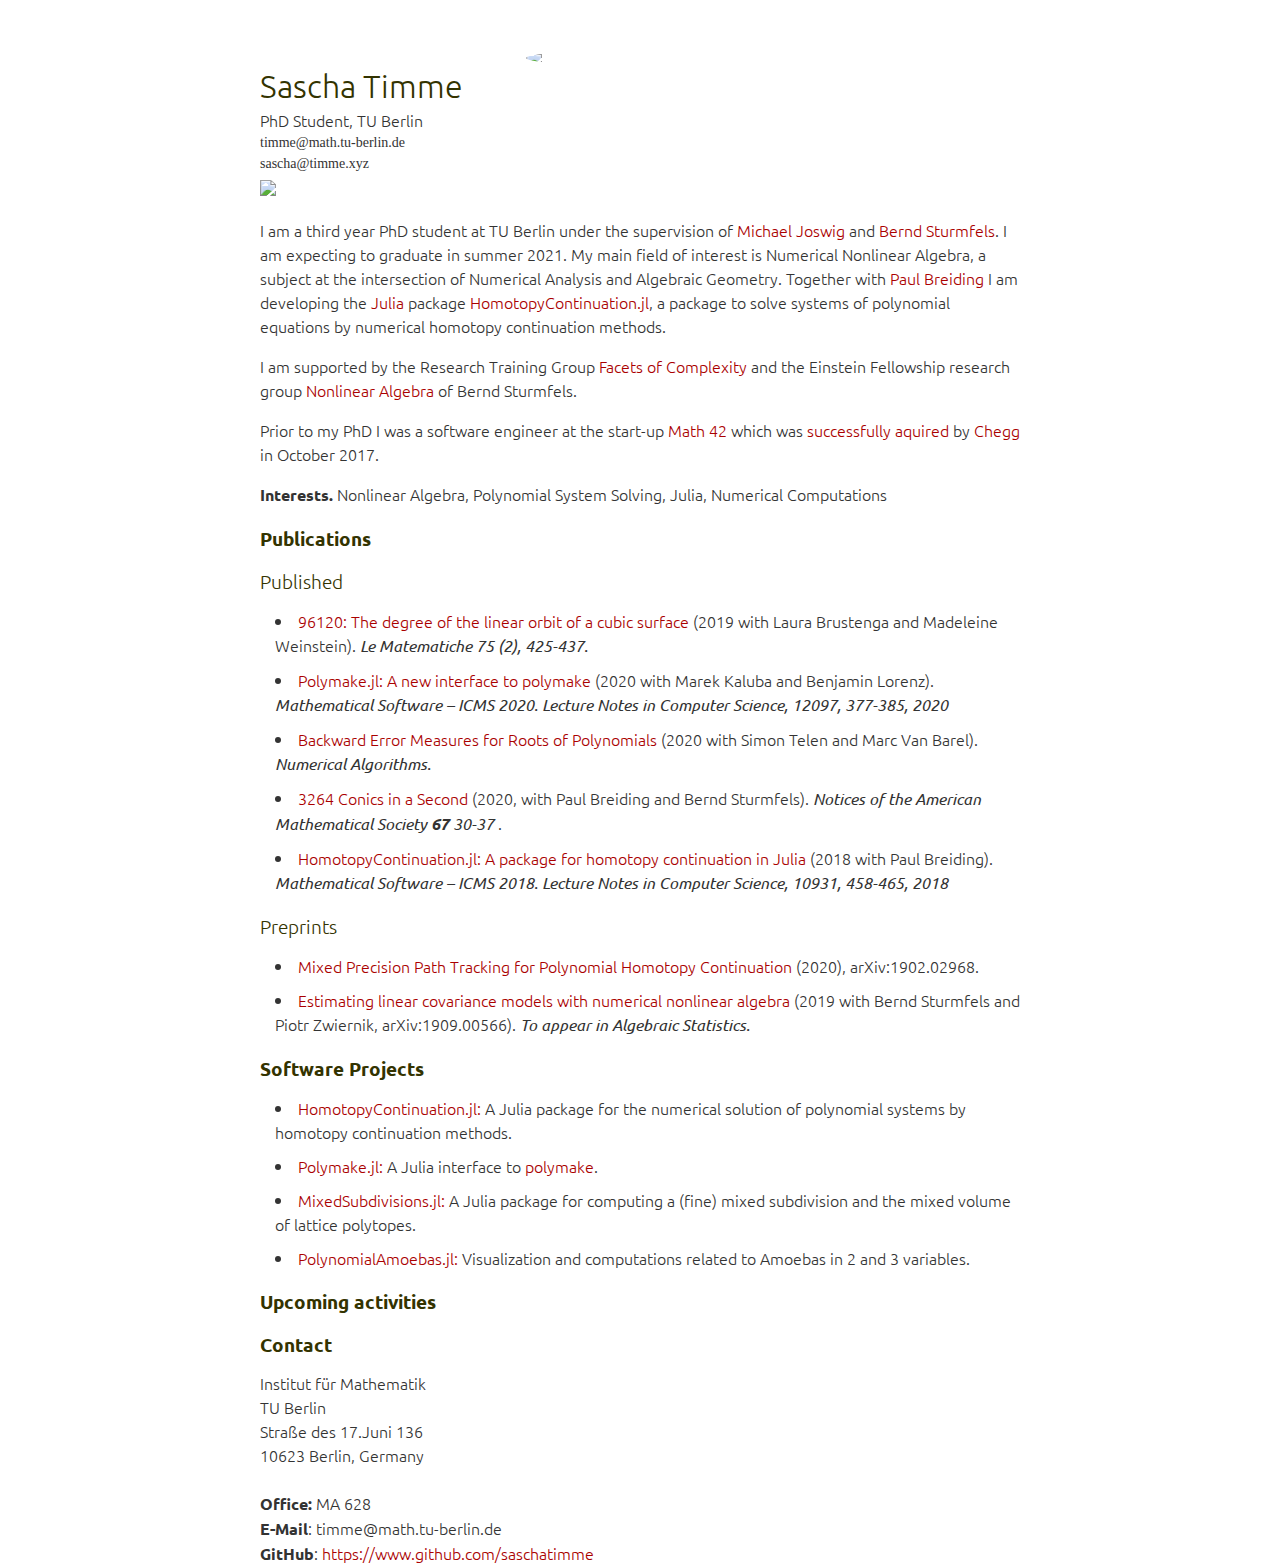
==== index.html @ 28cc958f "Deploy sascha.timme.xyz to github.com/saschatimme/saschatimme.github.io.git:master" ====
<!DOCTYPE html>
<html>
<head>
	<meta name="generator" content="Hugo 0.50" />
	<meta charset="utf-8" />
	<meta http-equiv="X-UA-Compatible" content="IE=edge"><title>Sascha Timme- PhD Student</title>
	<script async src="https://www.googletagmanager.com/gtag/js?id=UA-158120596-1"></script>
	<script>
		window.dataLayer = window.dataLayer || [];
		function gtag(){dataLayer.push(arguments);}
		gtag('js', new Date());

		gtag('config', 'UA-158120596-1');
	</script>


	<link rel="apple-touch-icon" sizes="180x180" href="apple-touch-icon.png">
	<link rel="icon" type="image/png" sizes="32x32" href="favicon-32x32.png">
	<link rel="icon" type="image/png" sizes="16x16" href="favicon-16x16.png">
	<link rel="manifest" href="site.webmanifest">
	<link rel="mask-icon" href="safari-pinned-tab.svg" color="#5bbad5">
	<meta name="msapplication-TileColor" content="#da532c">
	<meta name="theme-color" content="#ffffff">

	<meta name="viewport" content="width=device-width, initial-scale=1">
	<link rel="alternate" type="application/rss+xml" href="https://sascha.timme.xyz/index.xml" title="Sascha Timme" />
	<meta property="og:title" content="Sascha Timme" />
<meta property="og:description" content="" />
<meta property="og:type" content="website" />
<meta property="og:url" content="https://sascha.timme.xyz/" />
<meta name="twitter:card" content="summary"/>
<meta name="twitter:title" content="Sascha Timme"/>
<meta name="twitter:description" content=""/>
<link href="https://fonts.googleapis.com/css?family=Ubuntu:300,400,300italic,400italic|Raleway:500,100,300" rel="stylesheet">

	<link rel="stylesheet" type="text/css" media="screen" href="css/normalize.css" />
	<link rel="stylesheet" type="text/css" media="screen" href="css/main.css" />

	<script src="js/main.js"></script>
</head>


<body>
	<div class="container wrapper">
		<div class="header">
	<img src=https://sascha.timme.xyz/profile.jpg class="profile_image">
	<h1 class="site-title">Sascha Timme</h1>
	<div class="site-affilation">
		<span class="affilation">
			<ul class="flat">
				<li class="position">PhD Student, TU Berlin</li>
				<li class="email">timme@math.tu-berlin.de</li>
				<li class="email">sascha@timme.xyz</li>
				<li>
					<a href="https://github.com/saschatimme" target="_blank">
						<img src=https://sascha.timme.xyz/GitHub-Mark-64px.png class="gh-logo"></img>
					</a>
				</li>
			</ul>
		</span>
		

		<nav class="nav social">
			<ul class="flat"><a href="https://github.com/saschatimme" title="GitHub"><i data-feather="github"></i></a><a href="https://www.linkedin.com/in/sascha-timme-528635a7/" title="LinkedIn"><i data-feather="linkedin"></i></a>
			</ul>
		</nav>
	</div>

	<nav class="nav">
		<ul class="flat">
			
		</ul>
	</nav>
</div>
		<div class="introduction">
    <p>
        I am a third year PhD student at TU Berlin under the supervision of
        <a href="http://page.math.tu-berlin.de/~joswig/">Michael Joswig</a> and
        <a href="https://math.berkeley.edu/~bernd/">Bernd Sturmfels</a>.
        I am expecting to graduate in summer 2021.
        My main field of interest is Numerical Nonlinear Algebra, a subject at the intersection of Numerical Analysis
        and
        Algebraic Geometry. Together with <a href="http://page.math.tu-berlin.de/~breiding/">Paul Breiding</a> I am
        developing the
        <a href="https://www.julialang.org">Julia</a>
        package
        <a href="https://www.JuliaHomotopyContinuation.org">HomotopyContinuation.jl</a>, a package to solve systems of
        polynomial
        equations by numerical homotopy continuation methods.
    </p>
    <p>
        I am supported by the Research Training Group
        <a href="http://www.facetsofcomplexity.de">Facets of Complexity</a> and the Einstein Fellowship research group
        <a
            href="https://www.math.tu-berlin.de/fachgebiete_ag_diskalg/nichtlineare_algebra/v_menue/nichtlineare_algebra">Nonlinear
            Algebra</a> of Bernd Sturmfels.
    </p>

    <p>
        Prior to my PhD I was a software engineer at the start-up <a href="http://math-42.com">Math 42</a> which
        was <a
            href="https://investor.chegg.com/Press-Releases/press-release-details/2017/Chegg-Acquires-Math-Technology/default.aspx">successfully
            aquired</a> by <a href="https://www.chegg.com">Chegg</a> in October 2017.
    </p>
    <span>
        <b>Interests.</b> Nonlinear Algebra, Polynomial System Solving, Julia, Numerical Computations
    </span>
</div>

		<div class="introduction">
  <h4><strong>Publications</strong></h4>

	<h4>Published</h4>
	<ul>
		<li>
			<a href="https://arxiv.org/abs/1909.06620">96120: The degree of the linear orbit of a cubic surface</a> (2019 with Laura
		  Brustenga and Madeleine Weinstein). <em>Le Matematiche 75 (2), 425-437.</em>
		</li>
		<li>
			<a href="https://rdcu.be/b51NP">Polymake.jl: A new interface to polymake</a>
			(2020 with Marek Kaluba and Benjamin Lorenz).
			<em>Mathematical Software – ICMS 2020. Lecture Notes in Computer Science, 12097, 377-385, 2020</em>
		  </li>
		<li>
			<a href="https://link.springer.com/article/10.1007/s11075-020-00956-z">Backward Error Measures for Roots of Polynomials</a> (2020 with Simon Telen and Marc Van Barel).
			<em>Numerical Algorithms.</em>
		</li>
		<li>
			<a href="https://www.ams.org/journals/notices/202001/rnoti-p30.pdf">3264 Conics in a Second</a> (2020, with Paul Breiding and Bernd Sturmfels). <em>Notices of the American Mathematical Society <strong>67</strong> 30-37 </em>.
		</li>
		<li>
			<a href="https://arxiv.org/abs/1711.10911">	HomotopyContinuation.jl: A package for homotopy continuation in Julia</a>
		(2018 with Paul Breiding).
		<em>Mathematical Software – ICMS 2018. Lecture Notes in Computer Science, 10931, 458-465, 2018</em>
		</li>
	</ul>

	<h4>Preprints</h4>
	<ul>
		<li>
			<a href="https://arxiv.org/abs/1902.02968">Mixed Precision Path Tracking for Polynomial Homotopy Continuation</a> (2020), arXiv:1902.02968.
		</li>
		<li>
			<a href="https://arxiv.org/abs/1909.00566">Estimating linear covariance models with numerical nonlinear algebra</a> (2019 with Bernd Sturmfels and Piotr Zwiernik, arXiv:1909.00566). <em>To appear in Algebraic Statistics.</em>
		</li>
	</ul>
	
  </ul>
</div>

		<div class="introduction">
  <h4><strong>Software Projects</strong></h4>
  <ul>

    
    <li>
      <a href="https://www.JuliaHomotopyContinuation.org">HomotopyContinuation.jl:</a> A Julia package for the numerical
      solution of polynomial systems by homotopy continuation methods.
    </li>
    <li>
      <a href="https://github.com/oscar-system/Polymake.jl">Polymake.jl:</a> A Julia interface to <a href="https://polymake.org">polymake</a>.
    </li>
    <li>
      <a href="https://github.com/saschatimme/MixedSubdivisions.jl">MixedSubdivisions.jl:</a> A Julia package for
      computing a (fine) mixed subdivision and the mixed volume of lattice polytopes.
    </li>
    <li><a href="https://github.com/saschatimme/PolynomialAmoebas.jl">PolynomialAmoebas.jl:</a> Visualization and
      computations related to Amoebas in 2 and 3 variables.</li>
  </ul>
</div>
		<h4><strong>Upcoming activities</strong></h4>


		<h4><strong>Contact</strong></h4>
<div>
    <div>Institut f&uumlr Mathematik&nbsp;</div>
    <div>TU Berlin&nbsp;</div>
    <div>Stra&szlige des 17.Juni 136&nbsp;</div>
    <div>10623 Berlin, Germany&nbsp;</div>
    <br>
    <div>
        <b> Office:</b> MA 628</div>
    <div>
        <b>E-Mail</b>: timme@math.tu-berlin.de
    </div>
    <div>
        <b>GitHub</b>:
        <a href="https://www.github.com/saschatimme">https://www.github.com/saschatimme</a>
    </div>
</div>
	</div>
	</div>
	
</body>

</html>
---- css/main.css ----
/* Ubuntu, Ubuntu */
@import url(https://fonts.googleapis.com/css?family=Ubuntu);
@import url(https://fonts.googleapis.com/css?family=Ubuntu+Mono);

body {
  font-family: "Ubuntu", sans-serif;
  font-weight: 300;
  color: #333;
  line-height: 1.5;
  font-size: 16px;
}

a,
a:hover {
  color: #a00;
  text-decoration: none;
}

html,
button,
input,
select,
textarea {
  color: #222;
}

::-moz-selection {
  background: #b3d4fc;
  text-shadow: none;
}

::selection {
  background: #b3d4fc;
  text-shadow: none;
}

hr {
  display: none;
  height: 1px;
  border: 0;
  /* border-top: 1px solid #ccc; */
  margin: 1rem 0;
  padding: 0;
}

audio,
canvas,
img,
video {
  width: 100%;
  vertical-align: middle;
}

fieldset {
  border: 0;
  margin: 0;
  padding: 0;
}

textarea {
  resize: vertical;
}

blockquote {
  margin-left: 1rem;
  font-style: italic;
  font-size: 1.4rem;
  font-family: Georgia, bitstream charter, serif;
  border-left: 3px solid;
  border-color: #a00;
  padding-left: 20px;
}

blockquote cite {
  font-size: 70%;
  opacity: 0.8;
}
span {
    display: block;
}

a,
a:hover {
  color: #a00;
  text-decoration: none;
}

a:hover {
  text-decoration: underline;
}

h1,
h2,
h3,
h4,
h5,
h6 {
  font-family: Ubuntu, raleway, sans-serif;
  line-height: 1.2;
  color: #330;
  font-weight: 100;
  margin-bottom: 15px;
  margin-top: 20px;
}

h1 {
  font-size: 2.75rem;
}

h2 {
  font-size: 2rem;
}

h3 {
  font-size: 1.6rem;
}

h4 {
  font-size: 1.2rem;
}

h5 {
  font-weight: 300;
  font-size: 1rem;
}

h6 {
  font-weight: 300;
  font-size: 0.9rem;
}

.container {
  max-width: 800px;
}

ul {
  padding-left: 15px;
}

ul.flat {
  margin: 0;
  padding: 0;
}

ul.flat li {
  display: inline-block;
  list-style: none;
  margin-left: 0;
}

.prevent-collapse {
  min-height: 0.1rem;
}

.page-title {
  margin: 0;
}

.smaller {
  font-size: 70%;
}

ul {
  list-style: disc inside;
}

.introduction ul li {
  margin-bottom: 10px;
}

.introduction ul li p {
  display: inline;
}

.highlight pre {
  margin-bottom: 0;
  margin-top: 0;
  padding: 20px;
  background-color: #fafafa !important;
}

.highlight {
  background: 0 0;
}

.wrapper {
  max-width: 760px;
  margin: 0 auto;
}

.container {
  margin-top: 50px;
}

.header {
  margin-bottom: 20px;
  /* padding-bottom: 20px; */
}

.header .profile_image {
  display: block;
  margin-left: auto;
  margin-right: auto;
  max-width: 30%;
  height: auto;
  border-radius: 50%;
  /* float: left; */
}

.header h1,
.header h2 {
  margin: 0;
  padding: 0;
  font-size: 2rem;
  line-height: 1.3em;
}

.header h2 {
  font-size: 1.125rem;
}

.header nav {
  margin-top: 20px;
  /* border-top: 1px solid #f4f4f4; */
}

.header nav ul,
.header nav li {
  margin: 0;
}

.header nav ul.flat {
  padding: 0;
}

.header nav ul.flat li {
  display: inline-block;
  list-style: none;
  margin-left: 0;
  margin-right: 10px;
  margin-top: 10px;
  text-transform: capitalize;
}

.header .site-affilation {
  display: flex;
  justify-content: space-between;
}

.header .site-affilation .email {
  /* color: #a00; */
  font-size: 14px;
  display: block;
  font-family: "Ubuntu Mono";
  font-weight: bolder;
}

.header .site-affilation .position {
  /* color: #a00; */
  /* font-size: 14px; */
  /* display: block; */
  font-family: Ubuntu;
  /* font-weight: bolder; */
}

.header .site-affilation nav {
  margin: 0;
  padding: 0;
  border: none;
}

.header .site-affilation nav ul svg {
  max-height: 15px;
}

.email {
  /* color: #a00; */
  font-size: 16px;
  font-family: "Ubuntu Mono";
  font-weight: bolder;
}

.collaborators {
  font-size: 15px;
  margin-left: .9em;
  margin-top: .1em;
}

.year {
  font-size: 20px;
  margin-bottom: -.6em;
}

.project {
  margin: .5em -.5em 0em;
}

.publications {
  margin-left: -.5em;
}

.code_blog {
    font-family: "Ubuntu Mono";
    font-size: 14px;
    margin: 0em .9em 0em;
}

.blog_cv {
    font-family: "Ubuntu Mono";
    font-size: 17px;
    /* margin: 0em .9em 0em; */
}

.project_description {
 margin: .5em .9em 0em;
}

.section .section-header {
  font-size: 0.75rem;
  font-weight: 600;
  text-transform: uppercase;
  color: #999;
  margin-bottom: 20px;
  letter-spacing: 1px;
}

.recent-posts .posts .introduction {
  margin-bottom: 30px;
}

.recent-posts .posts .introduction .meta,
.introduction .introduction-header .meta,
.list .posts .introduction .meta {
  font-size: 0.725rem;
  color: #999;
  margin-bottom: 4px;
}

.introduction .introduction-header {
  margin-bottom: 30px;
}

.introduction .introduction-header .title {
  margin: 0;
}

.introduction .introduction-header .meta {
  padding-left: 5px;
  margin-top: 10px;
}

.list .posts .introduction .meta {
  margin-bottom: 0;
  margin-left: 5px;
}

.footer {
  text-align: right;
  font-size: 0.75em;
  color: #999;
  border-top: 1px solid #f4f4f4;
  padding: 20px 0;
  margin-top: 40px;
}

.page-title {
  margin-bottom: 0;
}

.tag-cloud {
  margin-top: 20px;
}

.tag-cloud a {
  margin-right: 15px;
}



@media (max-width: 767px) {
  body {
    padding: 20px;
  }

  h1 {
    font-size: 2rem;
  }

  h2 {
    font-size: 1.6rem;
  }

  h3 {
    font-size: 1.2rem;
  }

  h4 {
    font-size: 1rem;
  }

  .container {
    margin-top: 10px;
  }
}

@media (max-width: 480px) {
  body {
    font-size: 14px;
  }
}

.gh-logo {
  width: 28px;
}

.gh-logo:hover {
  transform: scale(1.1);
}
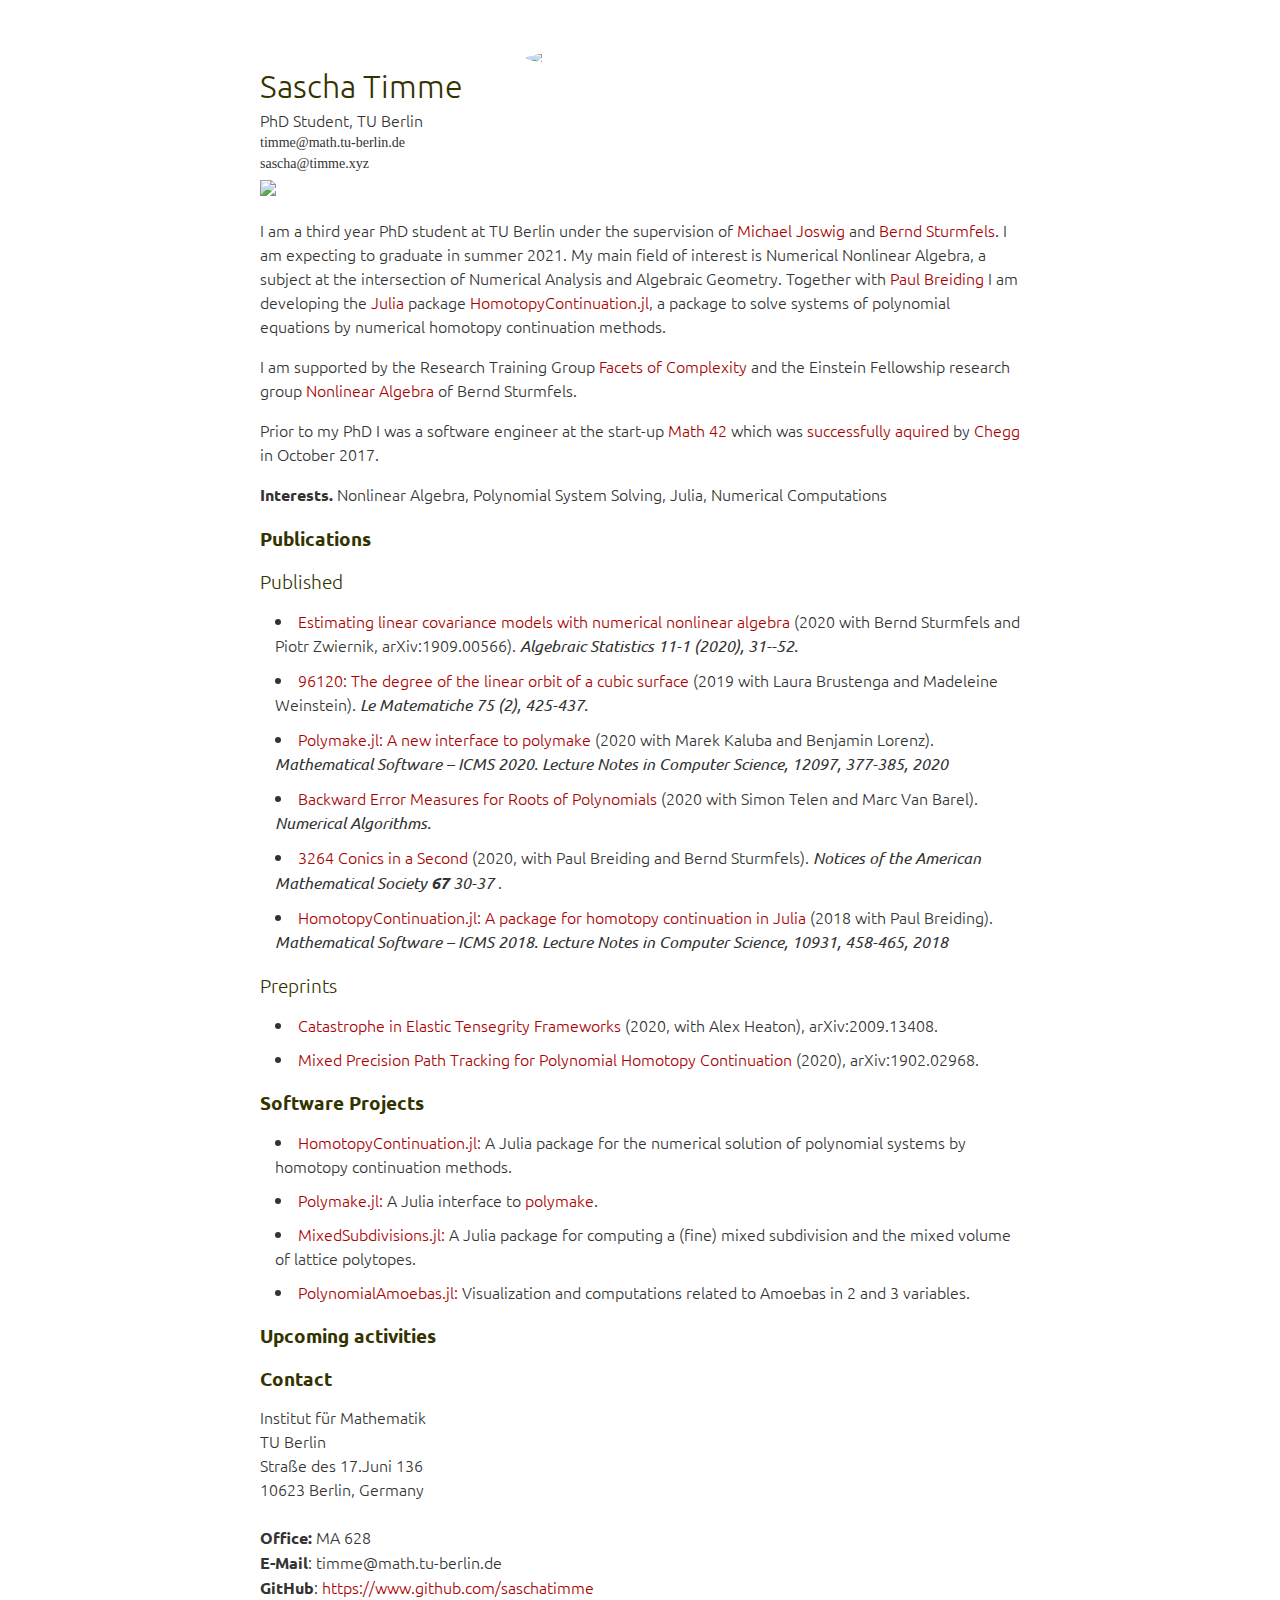
==== commit 545e4aa8: "Deploy sascha.timme.xyz to github.com/saschatimme/saschatimme.github.io.git:master" ====
--- a/index.html
+++ b/index.html
@@ -113,6 +113,9 @@
 	<h4>Published</h4>
 	<ul>
 		<li>
+			<a href="https://arxiv.org/abs/1909.00566">Estimating linear covariance models with numerical nonlinear algebra</a> (2020 with Bernd Sturmfels and Piotr Zwiernik, arXiv:1909.00566). <em>Algebraic Statistics 11-1 (2020), 31--52.</em>
+		</li>
+		<li>
 			<a href="https://arxiv.org/abs/1909.06620">96120: The degree of the linear orbit of a cubic surface</a> (2019 with Laura
 		  Brustenga and Madeleine Weinstein). <em>Le Matematiche 75 (2), 425-437.</em>
 		</li>
@@ -138,11 +141,12 @@
 	<h4>Preprints</h4>
 	<ul>
 		<li>
+			<a href="https://arxiv.org/abs/2009.13408">Catastrophe in Elastic Tensegrity Frameworks</a> (2020, with Alex Heaton), arXiv:2009.13408.
+		</li>
+		<li>
 			<a href="https://arxiv.org/abs/1902.02968">Mixed Precision Path Tracking for Polynomial Homotopy Continuation</a> (2020), arXiv:1902.02968.
 		</li>
-		<li>
-			<a href="https://arxiv.org/abs/1909.00566">Estimating linear covariance models with numerical nonlinear algebra</a> (2019 with Bernd Sturmfels and Piotr Zwiernik, arXiv:1909.00566). <em>To appear in Algebraic Statistics.</em>
-		</li>
+		
 	</ul>
 	
   </ul>
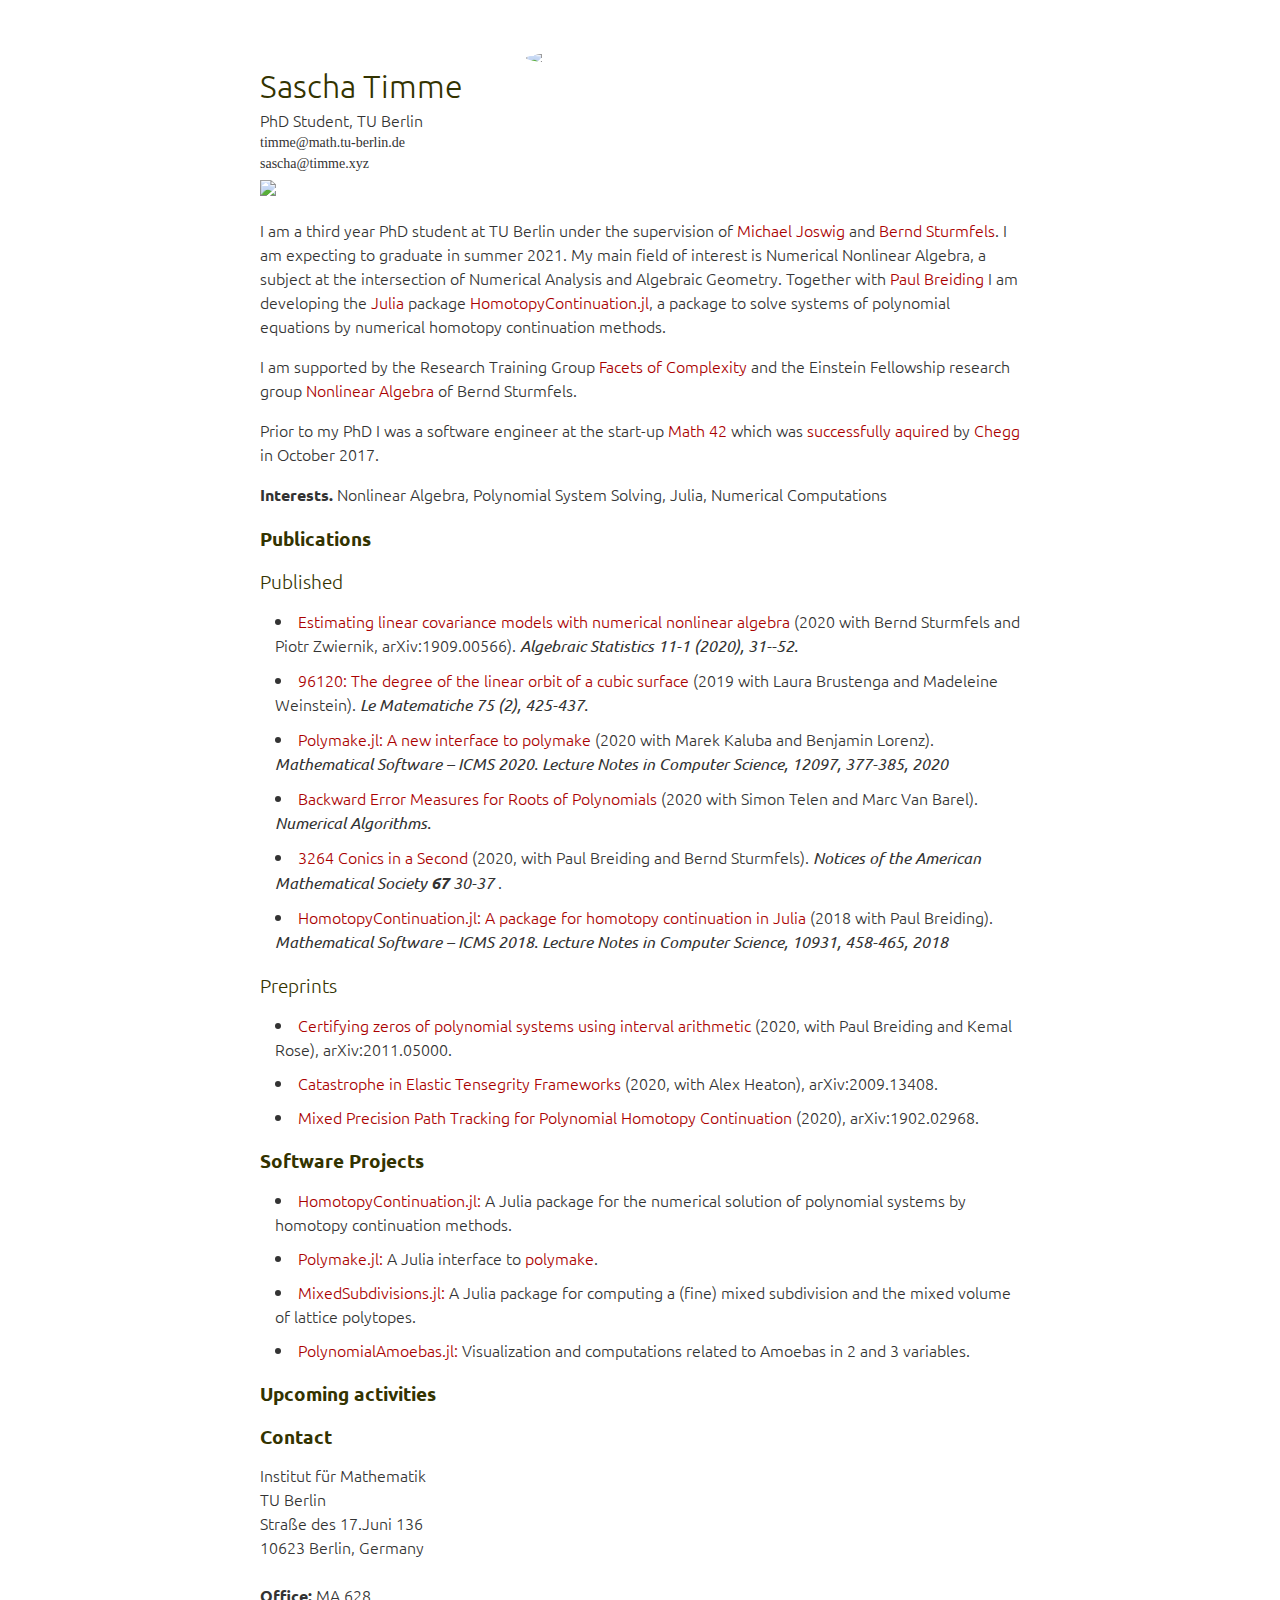
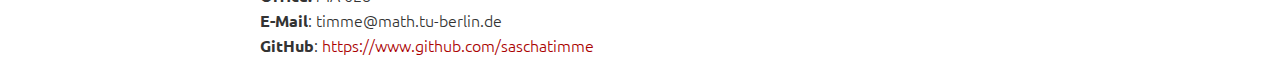
==== commit 9d56f801: "Deploy sascha.timme.xyz to github.com/saschatimme/saschatimme.github.io.git:master" ====
--- a/index.html
+++ b/index.html
@@ -141,6 +141,9 @@
 	<h4>Preprints</h4>
 	<ul>
 		<li>
+			<a href="https://arxiv.org/abs/2011.05000">Certifying zeros of polynomial systems using interval arithmetic</a> (2020, with Paul Breiding and Kemal Rose), arXiv:2011.05000.
+		</li>
+		<li>
 			<a href="https://arxiv.org/abs/2009.13408">Catastrophe in Elastic Tensegrity Frameworks</a> (2020, with Alex Heaton), arXiv:2009.13408.
 		</li>
 		<li>
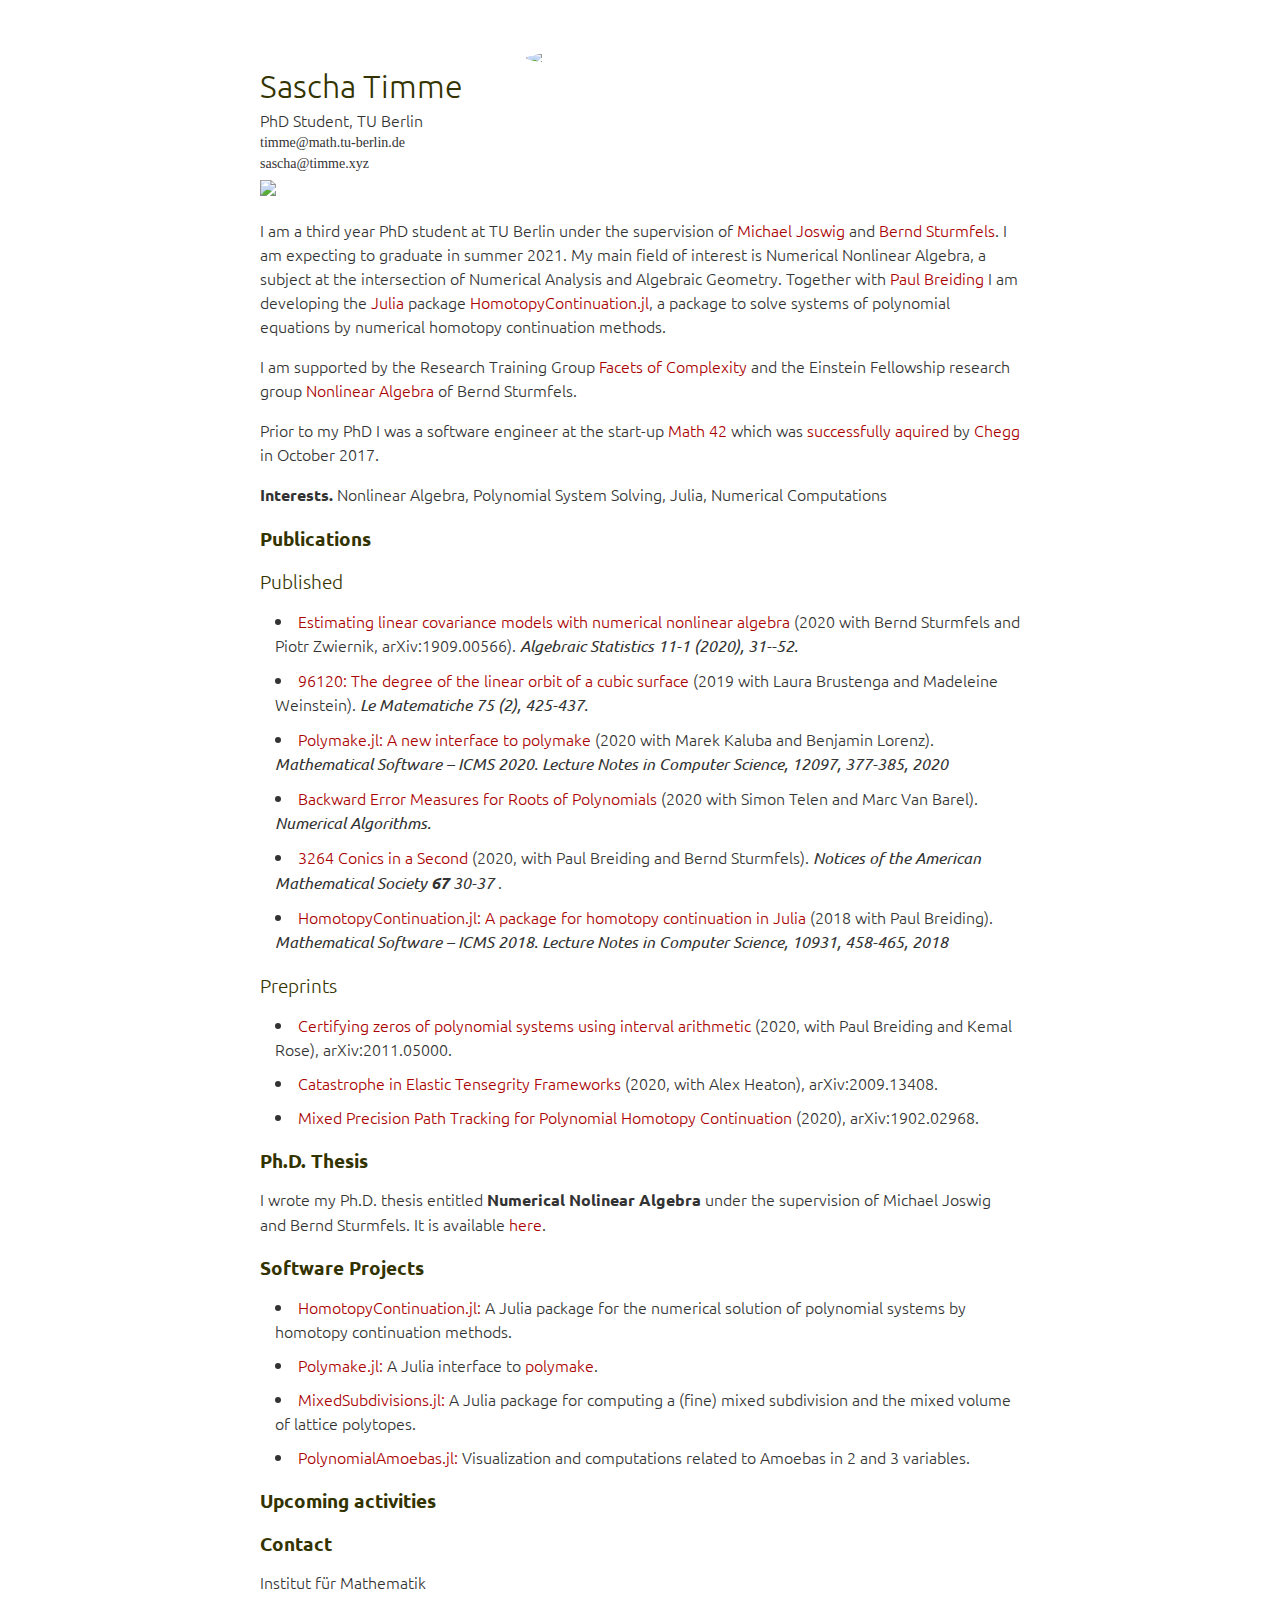
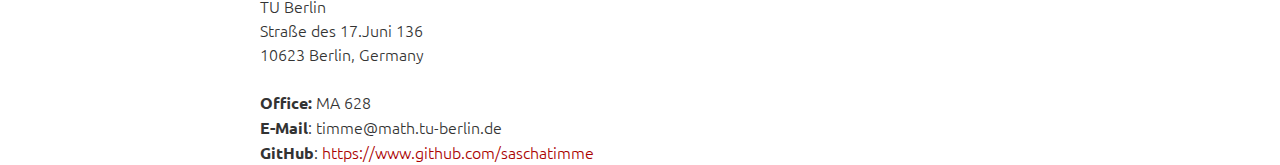
==== commit 5e4f3727: "Deploying to master from  @ 316b7b5d8eb32b38aa34642c682415eeca910982 🚀" ====
--- a/index.html
+++ b/index.html
@@ -149,10 +149,10 @@
 		<li>
 			<a href="https://arxiv.org/abs/1902.02968">Mixed Precision Path Tracking for Polynomial Homotopy Continuation</a> (2020), arXiv:1902.02968.
 		</li>
-		
-	</ul>
-	
   </ul>
+
+	<h4><strong>Ph.D. Thesis</strong></h4>
+	I wrote my Ph.D. thesis entitled <strong>Numerical Nolinear Algebra</strong> under the supervision of Michael Joswig and Bernd Sturmfels. It is available <a href="/thesis.pdf" target="_blank">here</a>.
 </div>
 
 		<div class="introduction">
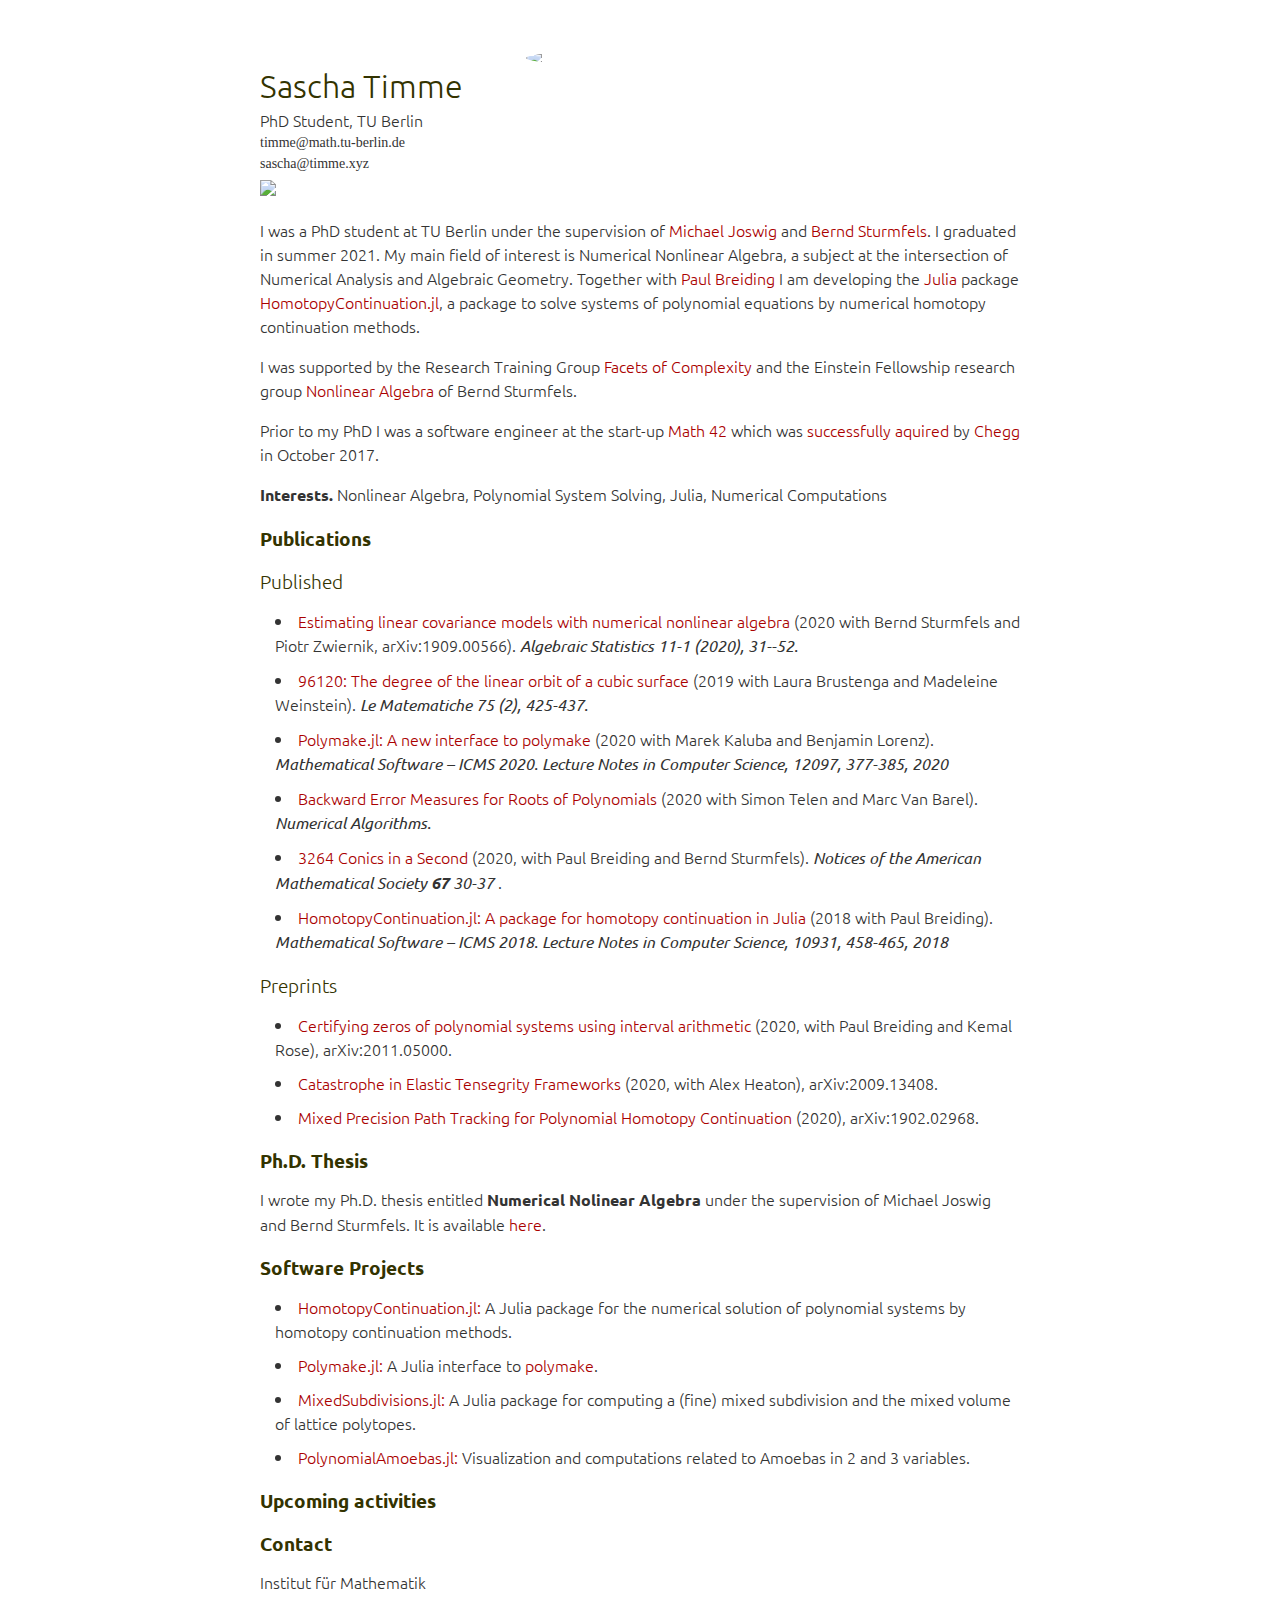
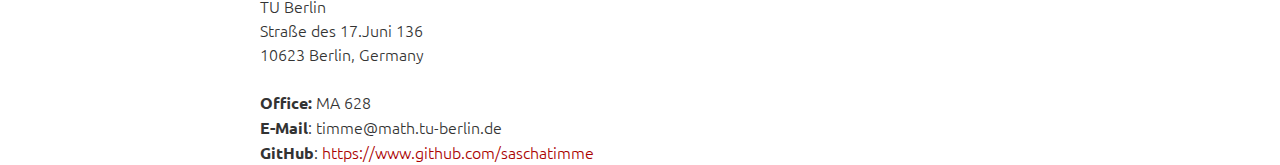
==== commit dee589f0: "Deploying to master from  @ 7389c7219e16db3c466b39b29ba2adfc27040b72 🚀" ====
--- a/index.html
+++ b/index.html
@@ -74,10 +74,10 @@
 </div>
 		<div class="introduction">
     <p>
-        I am a third year PhD student at TU Berlin under the supervision of
+        I was a PhD student at TU Berlin under the supervision of
         <a href="http://page.math.tu-berlin.de/~joswig/">Michael Joswig</a> and
         <a href="https://math.berkeley.edu/~bernd/">Bernd Sturmfels</a>.
-        I am expecting to graduate in summer 2021.
+        I graduated in summer 2021.
         My main field of interest is Numerical Nonlinear Algebra, a subject at the intersection of Numerical Analysis
         and
         Algebraic Geometry. Together with <a href="http://page.math.tu-berlin.de/~breiding/">Paul Breiding</a> I am
@@ -89,7 +89,7 @@
         equations by numerical homotopy continuation methods.
     </p>
     <p>
-        I am supported by the Research Training Group
+        I was supported by the Research Training Group
         <a href="http://www.facetsofcomplexity.de">Facets of Complexity</a> and the Einstein Fellowship research group
         <a
             href="https://www.math.tu-berlin.de/fachgebiete_ag_diskalg/nichtlineare_algebra/v_menue/nichtlineare_algebra">Nonlinear
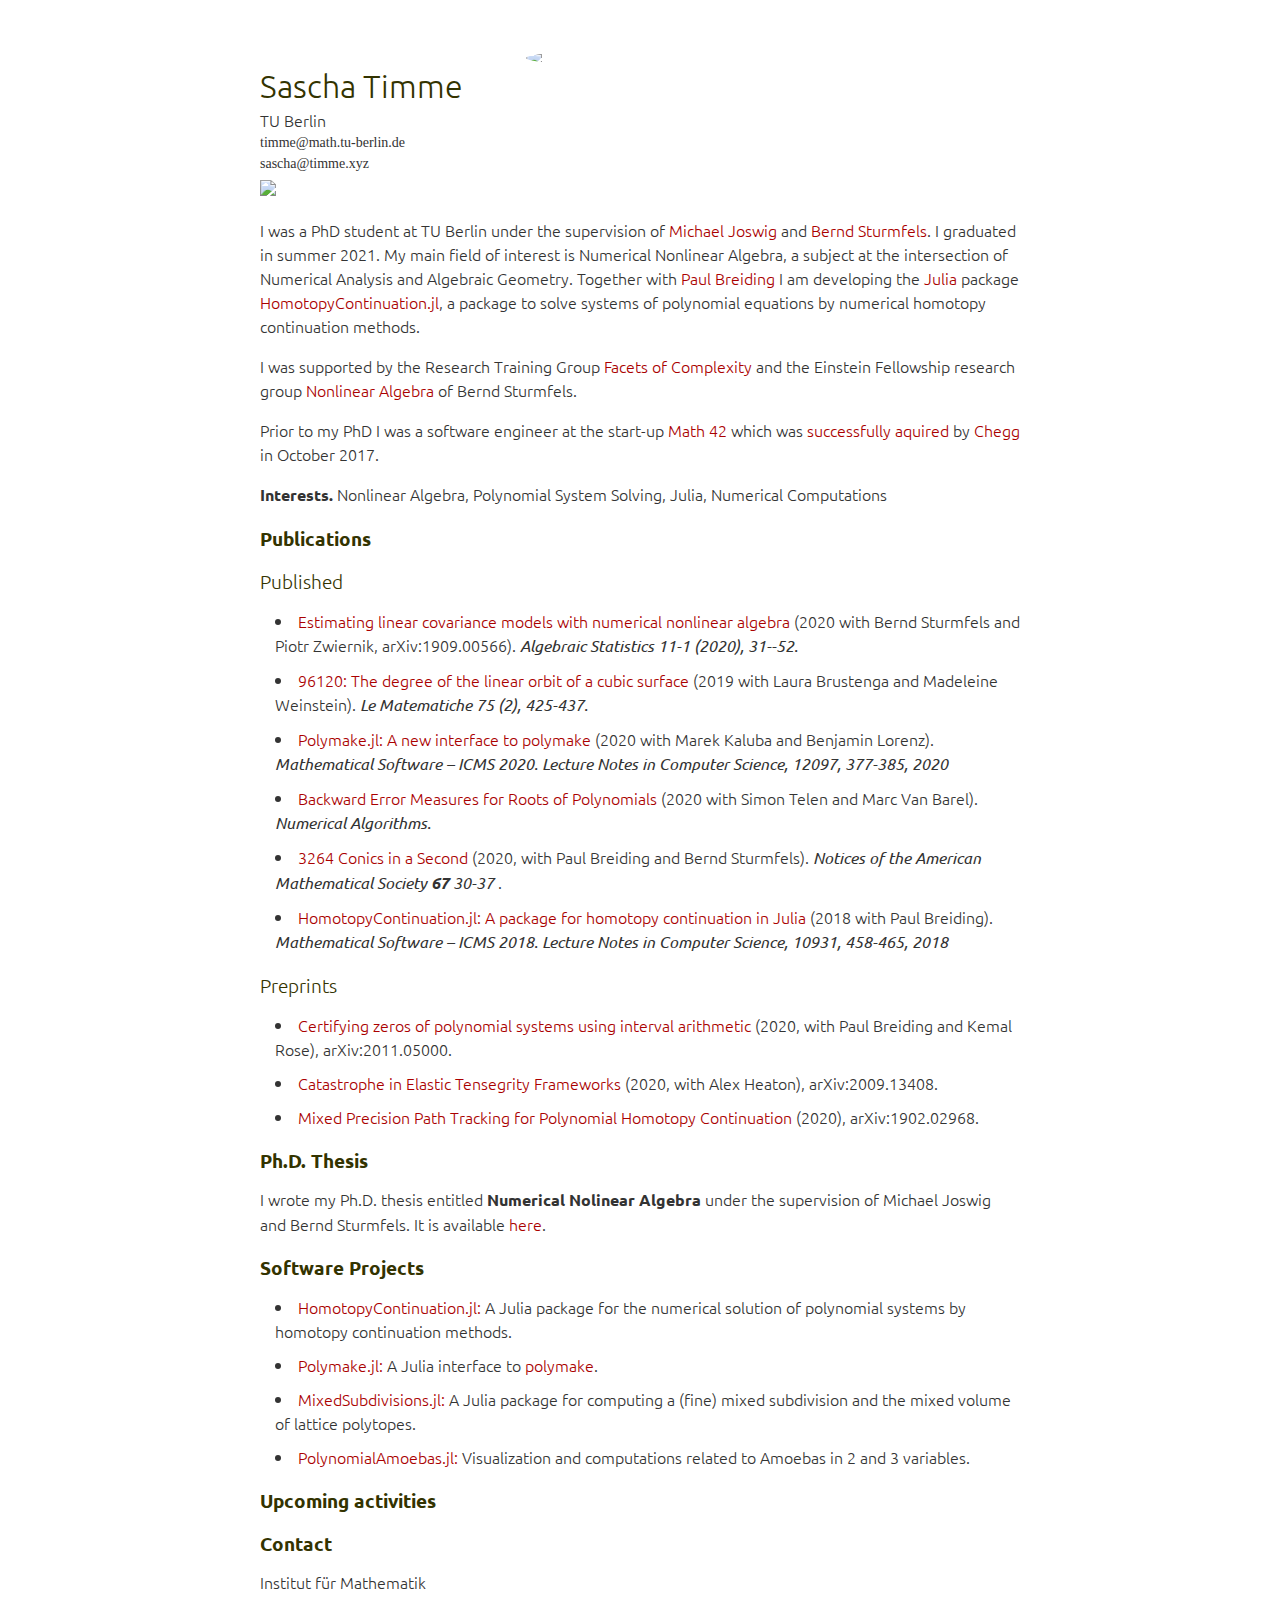
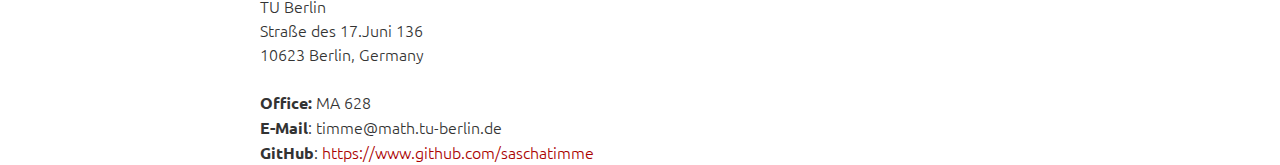
==== commit 6ff608eb: "Deploying to master from  @ 6237e70098eee39f14151cddd3452e37b1b545b5 🚀" ====
--- a/index.html
+++ b/index.html
@@ -48,7 +48,7 @@
 	<div class="site-affilation">
 		<span class="affilation">
 			<ul class="flat">
-				<li class="position">PhD Student, TU Berlin</li>
+				<li class="position">TU Berlin</li>
 				<li class="email">timme@math.tu-berlin.de</li>
 				<li class="email">sascha@timme.xyz</li>
 				<li>
@@ -72,6 +72,7 @@
 		</ul>
 	</nav>
 </div>
+
 		<div class="introduction">
     <p>
         I was a PhD student at TU Berlin under the supervision of
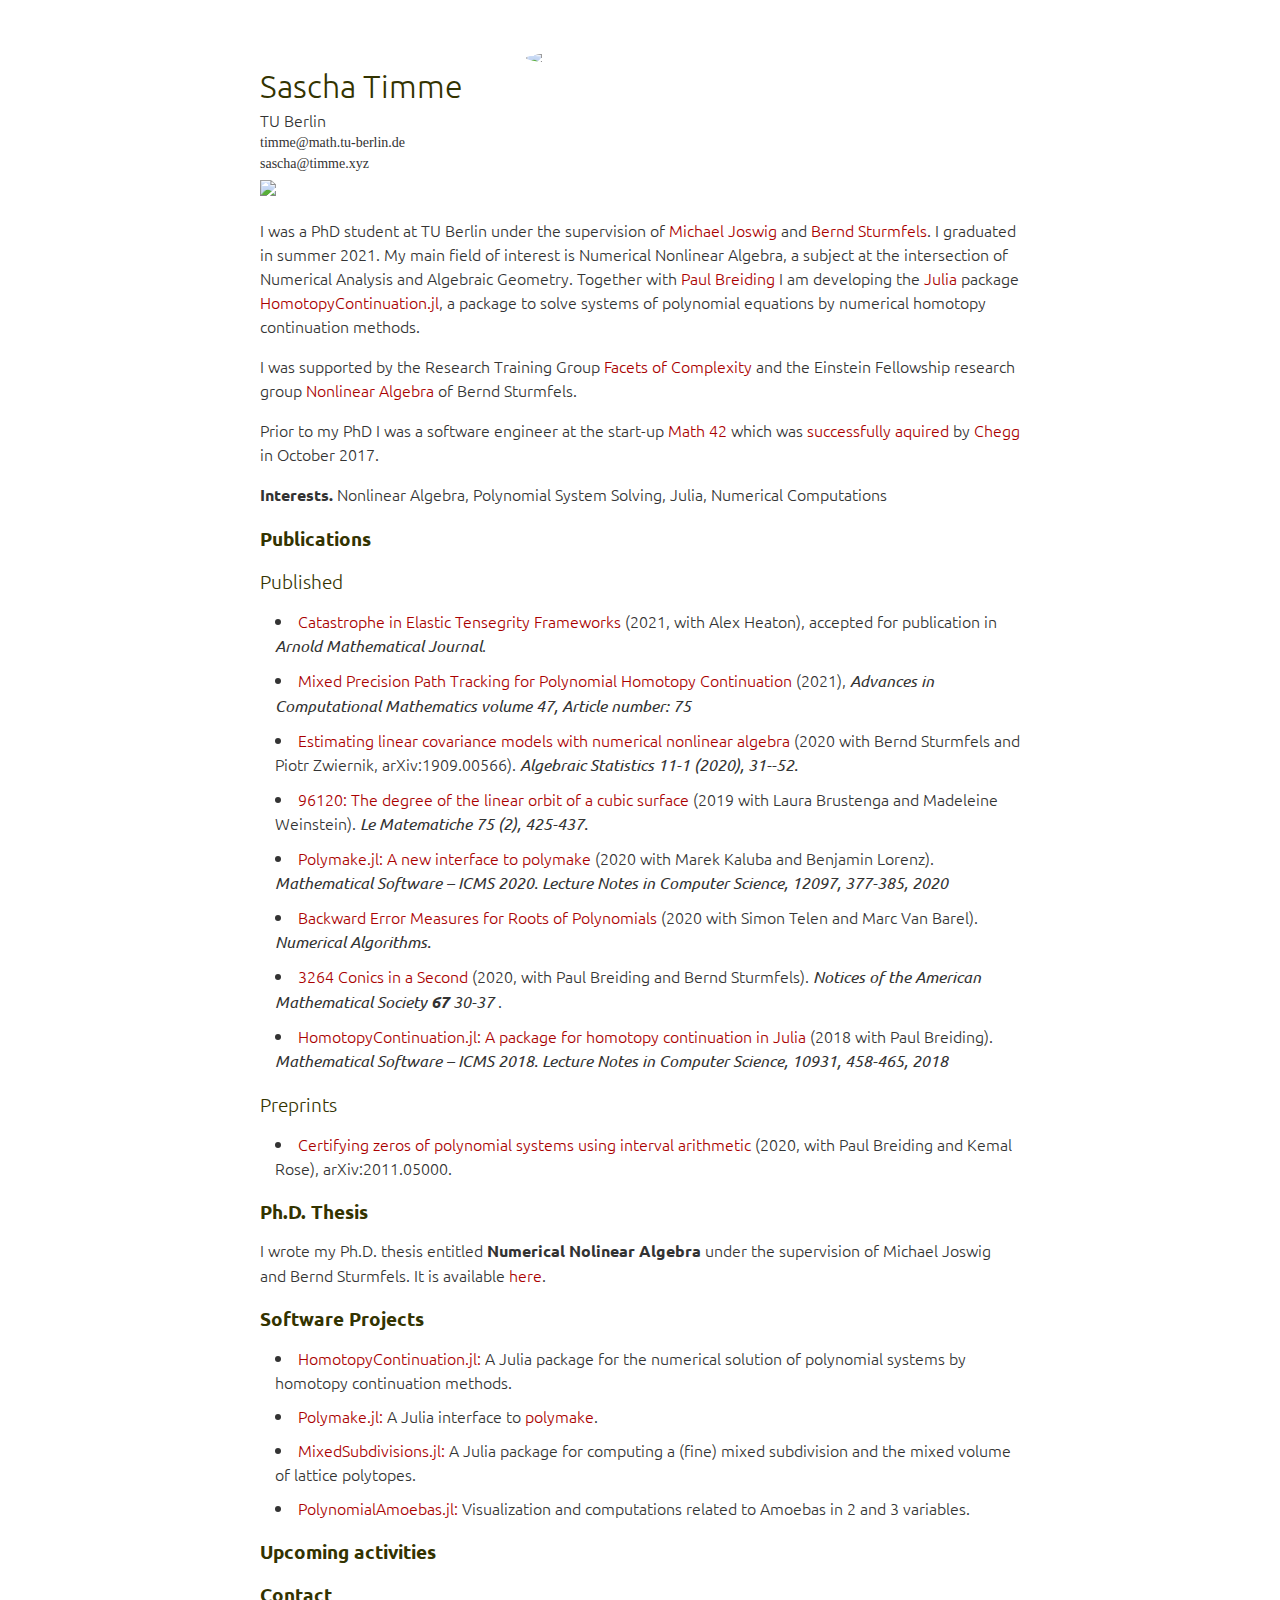
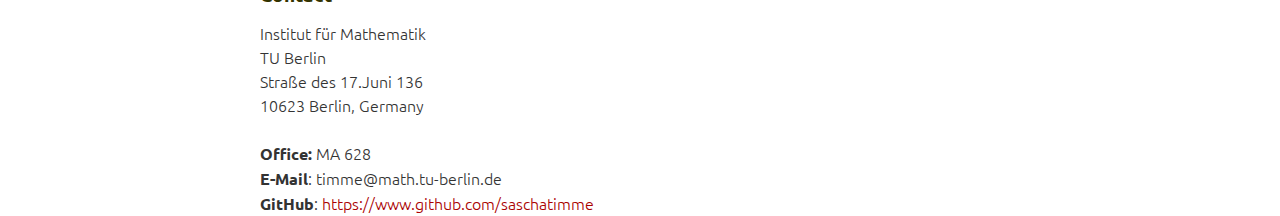
==== commit 9bc30fb5: "Deploying to master from  @ 56eaabb7fd511aebc80f099599e69929e19436ce 🚀" ====
--- a/index.html
+++ b/index.html
@@ -114,6 +114,12 @@
 	<h4>Published</h4>
 	<ul>
 		<li>
+			<a href="https://arxiv.org/abs/2009.13408">Catastrophe in Elastic Tensegrity Frameworks</a> (2021, with Alex Heaton),  accepted for publication in <em> Arnold Mathematical Journal</em>.
+		</li>
+		<li>
+			<a href="https://arxiv.org/abs/1902.02968">Mixed Precision Path Tracking for Polynomial Homotopy Continuation</a> (2021), <em>Advances in Computational Mathematics volume 47, Article number: 75</em>
+		</li>
+		<li>
 			<a href="https://arxiv.org/abs/1909.00566">Estimating linear covariance models with numerical nonlinear algebra</a> (2020 with Bernd Sturmfels and Piotr Zwiernik, arXiv:1909.00566). <em>Algebraic Statistics 11-1 (2020), 31--52.</em>
 		</li>
 		<li>
@@ -144,12 +150,8 @@
 		<li>
 			<a href="https://arxiv.org/abs/2011.05000">Certifying zeros of polynomial systems using interval arithmetic</a> (2020, with Paul Breiding and Kemal Rose), arXiv:2011.05000.
 		</li>
-		<li>
-			<a href="https://arxiv.org/abs/2009.13408">Catastrophe in Elastic Tensegrity Frameworks</a> (2020, with Alex Heaton), arXiv:2009.13408.
-		</li>
-		<li>
-			<a href="https://arxiv.org/abs/1902.02968">Mixed Precision Path Tracking for Polynomial Homotopy Continuation</a> (2020), arXiv:1902.02968.
-		</li>
+
+		
   </ul>
 
 	<h4><strong>Ph.D. Thesis</strong></h4>
